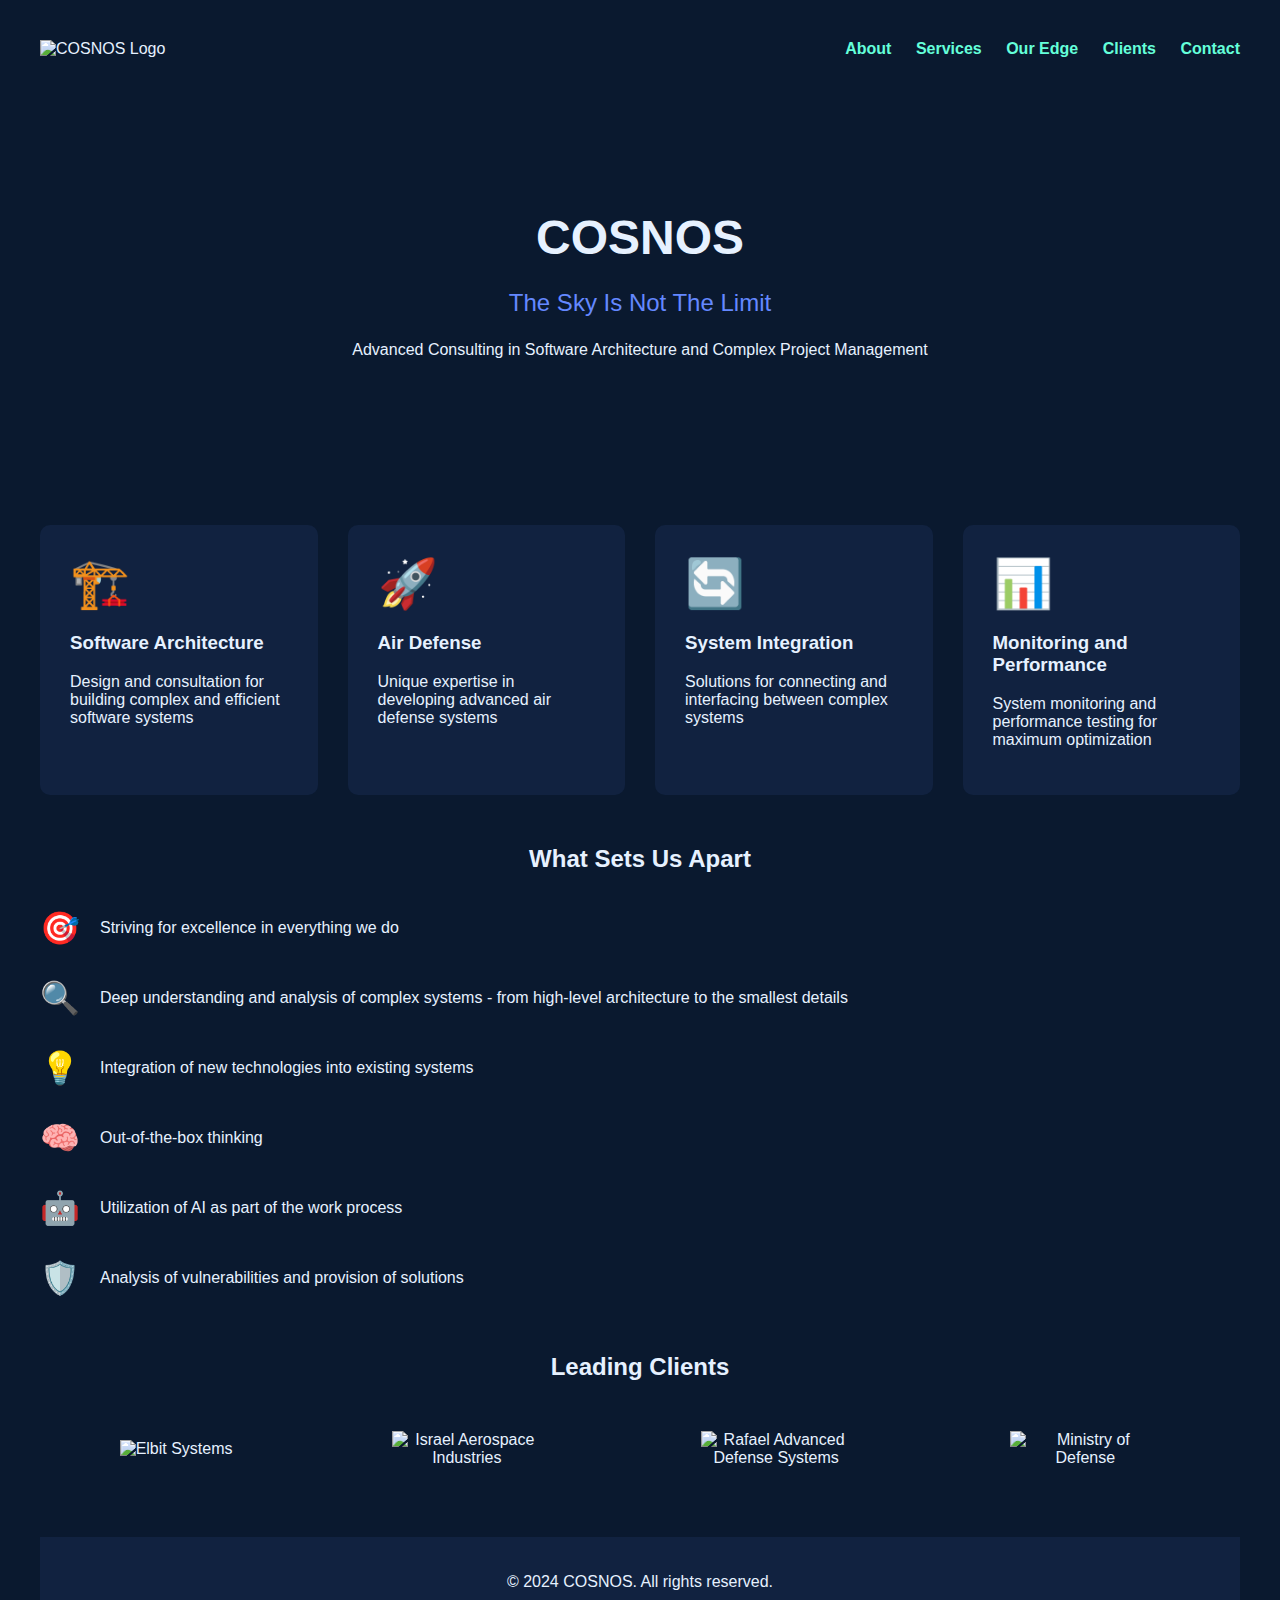
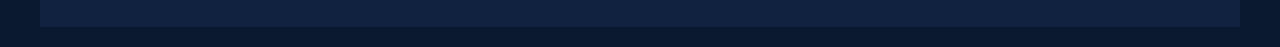
==== index.htm @ 95ba2272 "changed color" ====
<!DOCTYPE html>
<html lang="en">
<head>
    <meta charset="UTF-8">
    <meta name="viewport" content="width=device-width, initial-scale=1.0">
    <title>COSNOS - Software Architecture and Complex Project Management</title>
    <script src="https://cdnjs.cloudflare.com/ajax/libs/gsap/3.9.1/gsap.min.js"></script>
    <script src="https://cdnjs.cloudflare.com/ajax/libs/gsap/3.9.1/ScrollTrigger.min.js"></script>
    <style>
        body, html {
            margin: 0;
            padding: 0;
            font-family: Arial, sans-serif;
            background-color: #0a192f;
            color: #e6f1ff;
        }
        .container {
            max-width: 1200px;
            margin: 0 auto;
            padding: 20px;
        }
        header {
            display: flex;
            justify-content: space-between;
            align-items: center;
            padding: 20px 0;
        }
        .logo {
            width: 150px;
            height: auto;
        }
        nav a {
            color: #64ffda;
            text-decoration: none;
            margin-left: 20px;
            font-weight: bold;
        }
        .hero {
            text-align: center;
            padding: 100px 0;
        }
        h1 {
            font-size: 3em;
            margin-bottom: 20px;
        }
        .tagline {
            font-size: 1.5em;
            color: #6488ff;
        }
        .services {
            display: grid;
            grid-template-columns: repeat(auto-fit, minmax(250px, 1fr));
            gap: 30px;
            margin-top: 50px;
        }
        .service-card {
            background-color: #112240;
            padding: 30px;
            border-radius: 10px;
            transition: transform 0.3s ease;
        }
        .service-card:hover {
            transform: translateY(-10px);
        }
        .service-icon {
            font-size: 3em;
            margin-bottom: 20px;
        }
        .unique-points {
            margin-top: 50px;
        }
        .unique-points h2 {
            text-align: center;
            margin-bottom: 30px;
        }
        .point {
            display: flex;
            align-items: center;
            margin-bottom: 20px;
        }
        .point-icon {
            font-size: 2em;
            margin-right: 20px;
            color: #64ffda;
        }
        .clients {
            text-align: center;
            margin-top: 50px;
        }
        .client-logos {
            display: flex;
            justify-content: space-around;
            align-items: center;
            flex-wrap: wrap;
            margin-top: 30px;
        }
        .client-logo {
            max-width: 150px;
            height: auto;
            margin: 20px;
        }
        footer {
            text-align: center;
            padding: 20px 0;
            margin-top: 50px;
            background-color: #112240;
        }
    </style>
</head>
<body>
    <div class="container">
        <header>
            <img src="./cosnos.ico" alt="COSNOS Logo" class="logo">
            <nav>
                <a href="#about">About</a>
                <a href="#services">Services</a>
                <a href="#unique">Our Edge</a>
                <a href="#clients">Clients</a>
                <a href="#contact">Contact</a>
            </nav>
        </header>

        <section class="hero">
            <h1>COSNOS</h1>
            <p class="tagline">The Sky Is Not The Limit</p>
            <p>Advanced Consulting in Software Architecture and Complex Project Management</p>
        </section>

        <section id="services" class="services">
            <div class="service-card">
                <div class="service-icon">🏗️</div>
                <h3>Software Architecture</h3>
                <p>Design and consultation for building complex and efficient software systems</p>
            </div>
            <div class="service-card">
                <div class="service-icon">🚀</div>
                <h3>Air Defense</h3>
                <p>Unique expertise in developing advanced air defense systems</p>
            </div>
            <div class="service-card">
                <div class="service-icon">🔄</div>
                <h3>System Integration</h3>
                <p>Solutions for connecting and interfacing between complex systems</p>
            </div>
            <div class="service-card">
                <div class="service-icon">📊</div>
                <h3>Monitoring and Performance</h3>
                <p>System monitoring and performance testing for maximum optimization</p>
            </div>
        </section>

        <section id="unique" class="unique-points">
            <h2>What Sets Us Apart</h2>
            <div class="point">
                <span class="point-icon">🎯</span>
                <p>Striving for excellence in everything we do</p>
            </div>
            <div class="point">
                <span class="point-icon">🔍</span>
                <p>Deep understanding and analysis of complex systems - from high-level architecture to the smallest details</p>
            </div>
            <div class="point">
                <span class="point-icon">💡</span>
                <p>Integration of new technologies into existing systems</p>
            </div>
            <div class="point">
                <span class="point-icon">🧠</span>
                <p>Out-of-the-box thinking</p>
            </div>
            <div class="point">
                <span class="point-icon">🤖</span>
                <p>Utilization of AI as part of the work process</p>
            </div>
            <div class="point">
                <span class="point-icon">🛡️</span>
                <p>Analysis of vulnerabilities and provision of solutions</p>
            </div>
        </section>

        <section id="clients" class="clients">
            <h2>Leading Clients</h2>
            <div class="client-logos">
                <img src="/api/placeholder/150/80" alt="Elbit Systems" class="client-logo">
                <img src="/api/placeholder/150/80" alt="Israel Aerospace Industries" class="client-logo">
                <img src="/api/placeholder/150/80" alt="Rafael Advanced Defense Systems" class="client-logo">
                <img src="/api/placeholder/150/80" alt="Ministry of Defense" class="client-logo">
            </div>
        </section>

        <footer>
            <p>&copy; 2024 COSNOS. All rights reserved.</p>
        </footer>
    </div>

    <script>
        gsap.registerPlugin(ScrollTrigger);

        gsap.from('.hero', {
            opacity: 0,
            y: 50,
            duration: 1,
            scrollTrigger: {
                trigger: '.hero',
                start: 'top 80%',
            }
        });

        gsap.from('.service-card', {
            opacity: 0,
            y: 50,
            stagger: 0.2,
            duration: 0.8,
            scrollTrigger: {
                trigger: '.services',
                start: 'top 70%',
            }
        });

        gsap.from('.point', {
            opacity: 0,
            x: -50,
            stagger: 0.1,
            duration: 0.5,
            scrollTrigger: {
                trigger: '.unique-points',
                start: 'top 70%',
            }
        });

        gsap.from('.client-logo', {
            opacity: 0,
            scale: 0.8,
            stagger: 0.1,
            duration: 0.5,
            scrollTrigger: {
                trigger: '.clients',
                start: 'top 80%',
            }
        });
    </script>
</body>
</html>
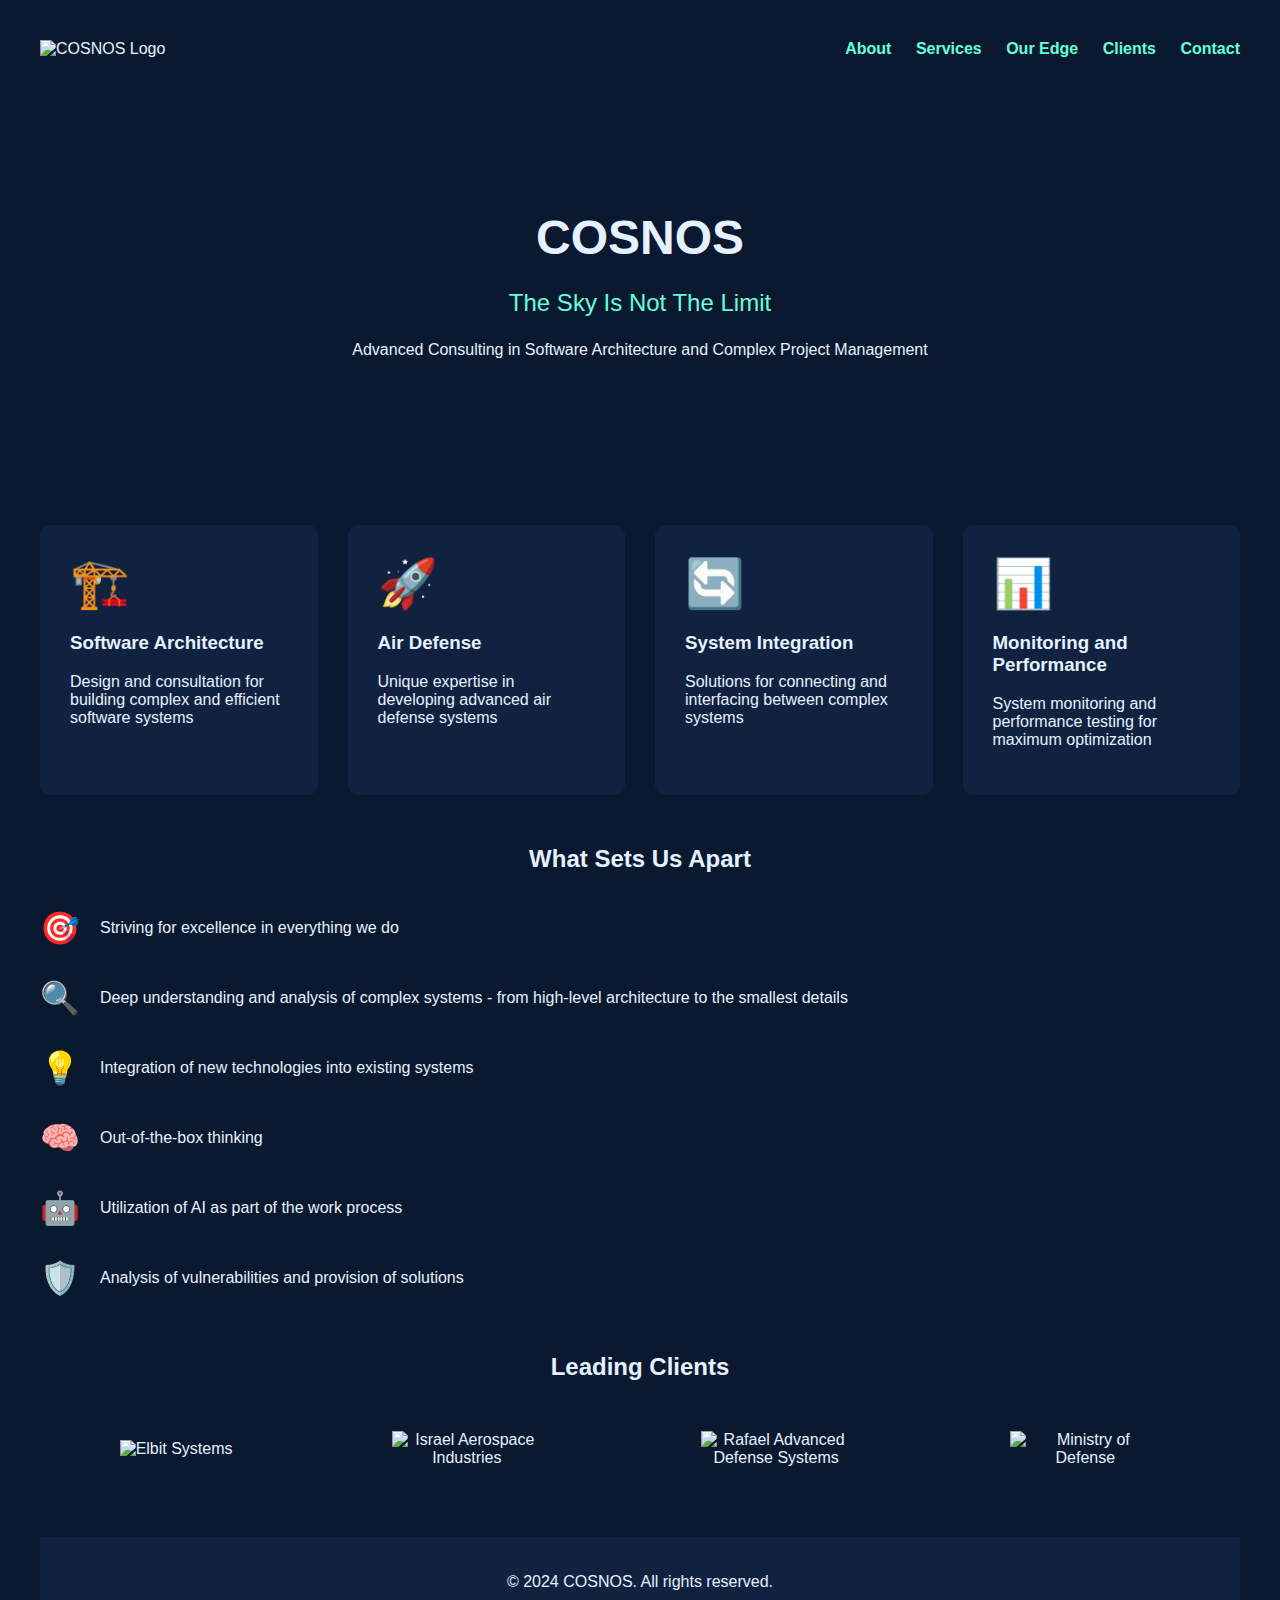
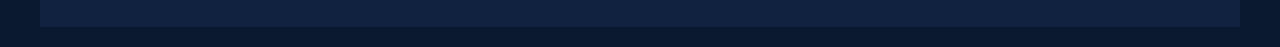
==== commit aa67496b: "Fixed stagger" ====
--- a/index.htm
+++ b/index.htm
@@ -4,8 +4,8 @@
     <meta charset="UTF-8">
     <meta name="viewport" content="width=device-width, initial-scale=1.0">
     <title>COSNOS - Software Architecture and Complex Project Management</title>
-    <script src="https://cdnjs.cloudflare.com/ajax/libs/gsap/3.9.1/gsap.min.js"></script>
-    <script src="https://cdnjs.cloudflare.com/ajax/libs/gsap/3.9.1/ScrollTrigger.min.js"></script>
+    <script src="gsap.min.js"></script>
+    <script src="ScrollTrigger.min.js"></script>
     <style>
         body, html {
             margin: 0;
@@ -45,7 +45,7 @@
         }
         .tagline {
             font-size: 1.5em;
-            color: #6488ff;
+            color: #64ffda;
         }
         .services {
             display: grid;
@@ -198,7 +198,8 @@
         gsap.from('.hero', {
             opacity: 0,
             y: 50,
-            duration: 1,
+            stagger: 0.2,
+            duration: 0.5,
             scrollTrigger: {
                 trigger: '.hero',
                 start: 'top 80%',
